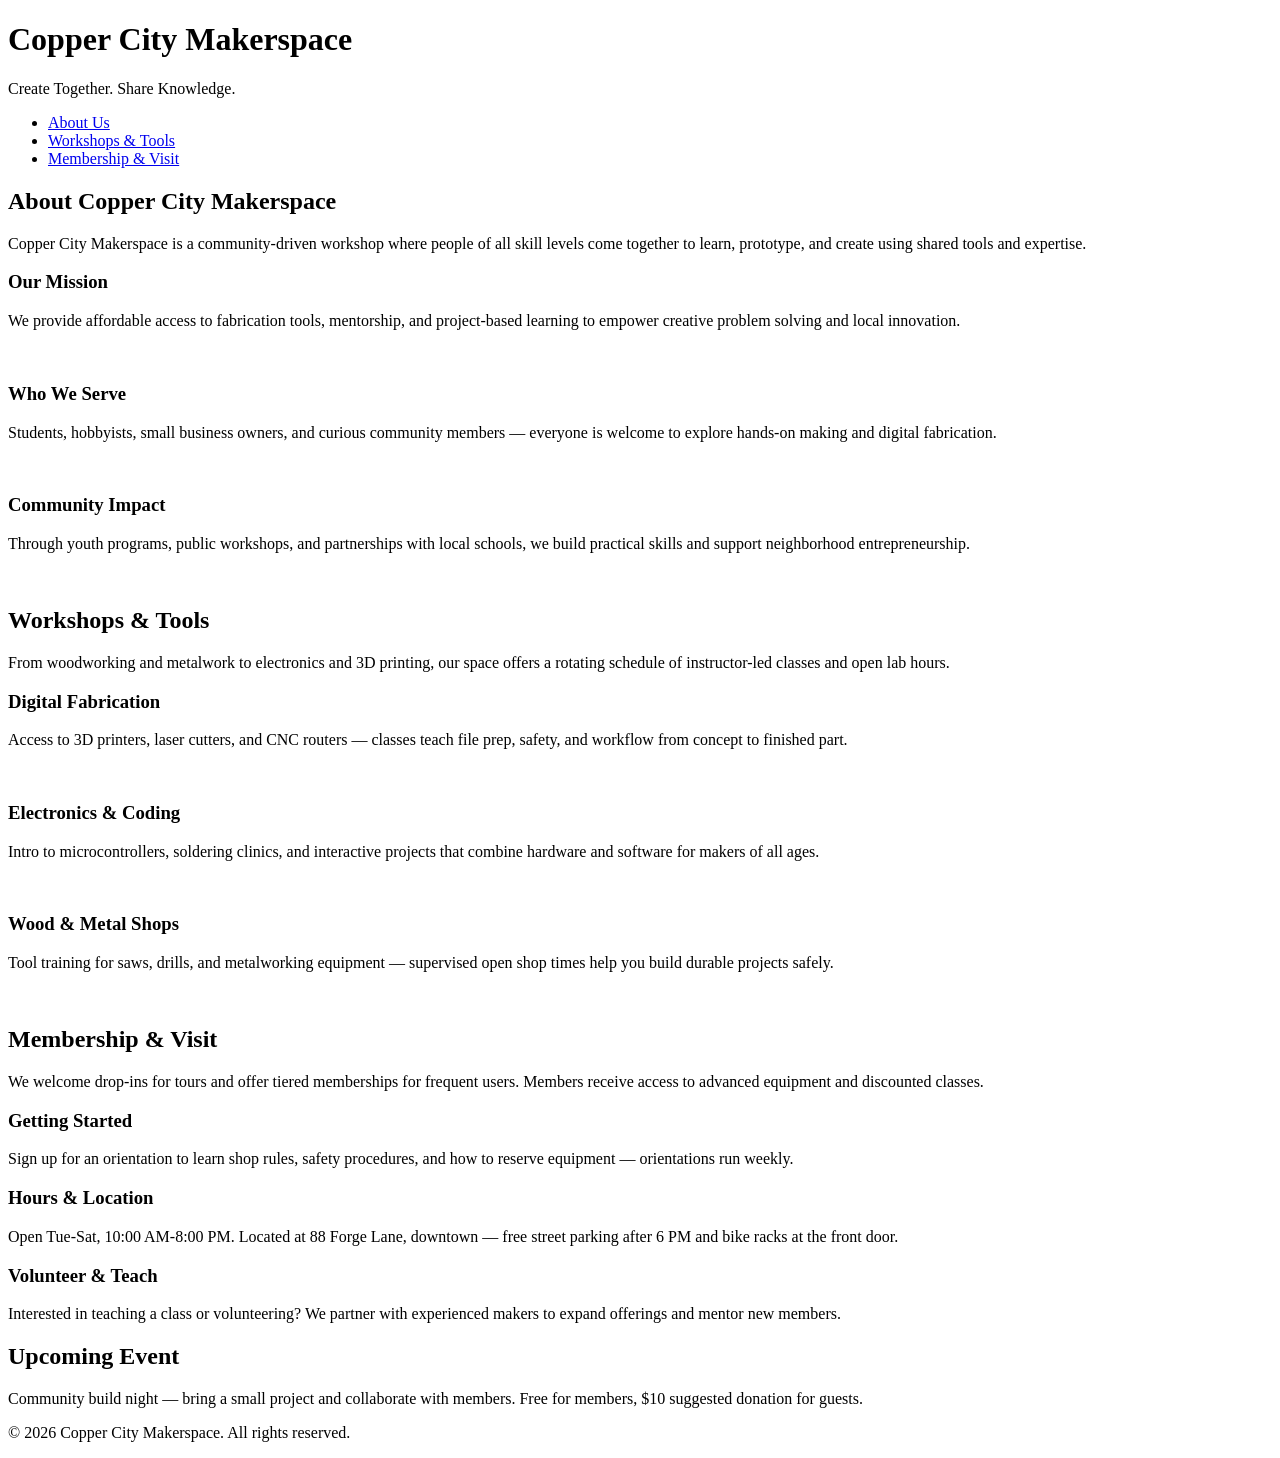
==== index.html @ 664b4c32 "Added new pages" ====
<!DOCTYPE html>
<html lang="en">
<head>
    <meta charset="UTF-8">
    <meta name="viewport" content="width=device-width, initial-scale=1.0">
    <link rel="stylesheet" href="styles.css">
    <title>Copper City Makerspace</title>
</head>
<body>
    <header>
        <h1>Copper City Makerspace</h1>
        <p>Create Together. Share Knowledge.</p>
    </header>
<nav>
    <ul>
        <li><a href="about.html">About Us</a></li>
        <li><a href="workshops.html">Workshops & Tools</a></li>
        <li><a href="memberships.html">Membership & Visit</a></li>
    </ul>
</nav>
<main>
    <section id="about">
        <h2>About Copper City Makerspace</h2>
        <p>Copper City Makerspace is a community-driven workshop where people of all skill levels come together to learn, prototype, and create using shared tools and expertise.</p>
        <div class="card-row">
            <section>
                <h3>Our Mission</h3>
                <p>We provide affordable access to fabrication tools, mentorship, and project-based learning to empower creative problem solving and local innovation.</p>
                <img src="images/engineering.jpg" alt="" width="300">
            </section>
            <section>
                <h3>Who We Serve</h3>
                <p>Students, hobbyists, small business owners, and curious community members — everyone is welcome to explore hands-on making and digital fabrication.</p>
                <img src="images/ideation.jpg" alt="" width="300">
            </section>
            <section>
                <h3>Community Impact</h3>
                <p>Through youth programs, public workshops, and partnerships with local schools, we build practical skills and support neighborhood entrepreneurship.</p>
                <img src="images/storytelling.jpg" alt="" width="300">
            </section>
        </div>
    </section>
    <section id="workshops">
        <h2>Workshops & Tools</h2>
        <p>From woodworking and metalwork to electronics and 3D printing, our space offers a rotating schedule of instructor-led classes and open lab hours.</p>
        <div class="card-row">
            <section>
                <h3>Digital Fabrication</h3>
                <p>Access to 3D printers, laser cutters, and CNC routers — classes teach file prep, safety, and workflow from concept to finished part.</p>
                <img src="images/3Dprinter.jpg" alt="" width="300">
            </section>
            <section>
                <h3>Electronics & Coding</h3>
                <p>Intro to microcontrollers, soldering clinics, and interactive projects that combine hardware and software for makers of all ages.</p>
                <img src="images/microcontroller.jpg" alt="" width="300">
            </section>
            <section>
                <h3>Wood & Metal Shops</h3>
                <p>Tool training for saws, drills, and metalworking equipment — supervised open shop times help you build durable projects safely.</p>
                <img src="images/metalworking.jpg" alt="" width="300">
            </section>
        </div>
    </section>
    <section id="memberships">
        <h2>Membership & Visit</h2>
        <p>We welcome drop-ins for tours and offer tiered memberships for frequent users. Members receive access to advanced equipment and discounted classes.</p>
        <div class="card-row"> 
            <section>
                <h3>Getting Started</h3>
                <p>Sign up for an orientation to learn shop rules, safety procedures, and how to reserve equipment — orientations run weekly.</p>
            </section>
            <section>
                <h3>Hours & Location</h3>
                <p>Open Tue-Sat, 10:00 AM-8:00 PM. Located at 88 Forge Lane, downtown — free street parking after 6 PM and bike racks at the front door.</p>
            </section>
            <section>
                <h3>Volunteer & Teach</h3>
                <p>Interested in teaching a class or volunteering? We partner with experienced makers to expand offerings and mentor new members.</p>
            </section>
        </div>
    </section>
</main>
<aside>
    <h2>Upcoming Event</h2>
    <p>Community build night — bring a small project and collaborate with members. Free for members, $10 suggested donation for guests.</p>
</aside>
<footer>
    <p>&copy; 2026 Copper City Makerspace. All rights reserved.</p>
</footer>
</body>
</html>
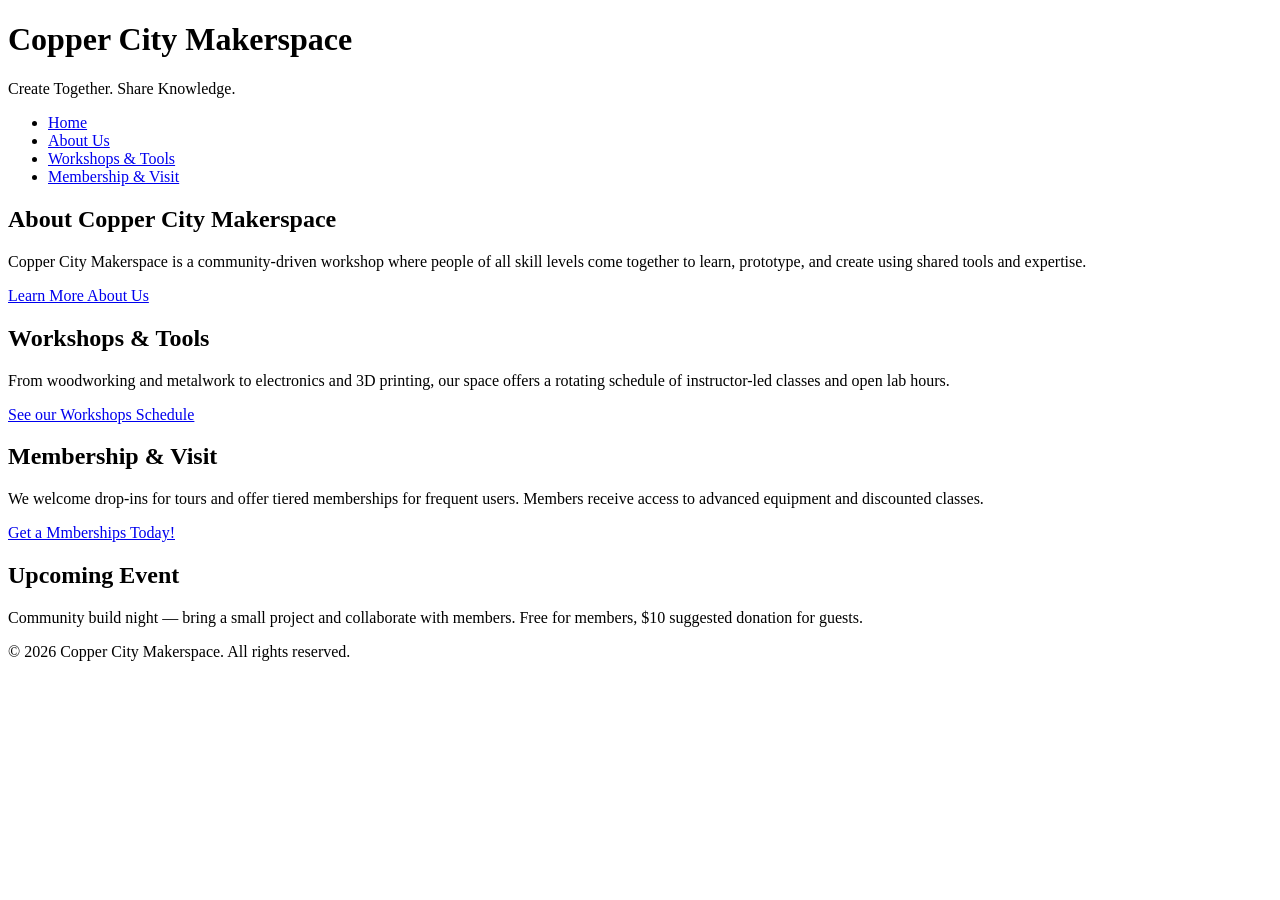
==== commit 0bd0dba4: "Next iteration of html complete" ====
--- a/index.html
+++ b/index.html
@@ -13,6 +13,7 @@
     </header>
 <nav>
     <ul>
+        <li><a href="index.html">Home</a></li>
         <li><a href="about.html">About Us</a></li>
         <li><a href="workshops.html">Workshops & Tools</a></li>
         <li><a href="memberships.html">Membership & Visit</a></li>
@@ -22,62 +23,17 @@
     <section id="about">
         <h2>About Copper City Makerspace</h2>
         <p>Copper City Makerspace is a community-driven workshop where people of all skill levels come together to learn, prototype, and create using shared tools and expertise.</p>
-        <div class="card-row">
-            <section>
-                <h3>Our Mission</h3>
-                <p>We provide affordable access to fabrication tools, mentorship, and project-based learning to empower creative problem solving and local innovation.</p>
-                <img src="images/engineering.jpg" alt="" width="300">
-            </section>
-            <section>
-                <h3>Who We Serve</h3>
-                <p>Students, hobbyists, small business owners, and curious community members — everyone is welcome to explore hands-on making and digital fabrication.</p>
-                <img src="images/ideation.jpg" alt="" width="300">
-            </section>
-            <section>
-                <h3>Community Impact</h3>
-                <p>Through youth programs, public workshops, and partnerships with local schools, we build practical skills and support neighborhood entrepreneurship.</p>
-                <img src="images/storytelling.jpg" alt="" width="300">
-            </section>
-        </div>
+        <a href="about.html">Learn More About Us</a>
     </section>
     <section id="workshops">
         <h2>Workshops & Tools</h2>
         <p>From woodworking and metalwork to electronics and 3D printing, our space offers a rotating schedule of instructor-led classes and open lab hours.</p>
-        <div class="card-row">
-            <section>
-                <h3>Digital Fabrication</h3>
-                <p>Access to 3D printers, laser cutters, and CNC routers — classes teach file prep, safety, and workflow from concept to finished part.</p>
-                <img src="images/3Dprinter.jpg" alt="" width="300">
-            </section>
-            <section>
-                <h3>Electronics & Coding</h3>
-                <p>Intro to microcontrollers, soldering clinics, and interactive projects that combine hardware and software for makers of all ages.</p>
-                <img src="images/microcontroller.jpg" alt="" width="300">
-            </section>
-            <section>
-                <h3>Wood & Metal Shops</h3>
-                <p>Tool training for saws, drills, and metalworking equipment — supervised open shop times help you build durable projects safely.</p>
-                <img src="images/metalworking.jpg" alt="" width="300">
-            </section>
-        </div>
+        <a href="workshops.html">See our Workshops Schedule</a>
     </section>
     <section id="memberships">
         <h2>Membership & Visit</h2>
         <p>We welcome drop-ins for tours and offer tiered memberships for frequent users. Members receive access to advanced equipment and discounted classes.</p>
-        <div class="card-row"> 
-            <section>
-                <h3>Getting Started</h3>
-                <p>Sign up for an orientation to learn shop rules, safety procedures, and how to reserve equipment — orientations run weekly.</p>
-            </section>
-            <section>
-                <h3>Hours & Location</h3>
-                <p>Open Tue-Sat, 10:00 AM-8:00 PM. Located at 88 Forge Lane, downtown — free street parking after 6 PM and bike racks at the front door.</p>
-            </section>
-            <section>
-                <h3>Volunteer & Teach</h3>
-                <p>Interested in teaching a class or volunteering? We partner with experienced makers to expand offerings and mentor new members.</p>
-            </section>
-        </div>
+        <a href="memberships.html">Get a Mmberships Today!</a>
     </section>
 </main>
 <aside>
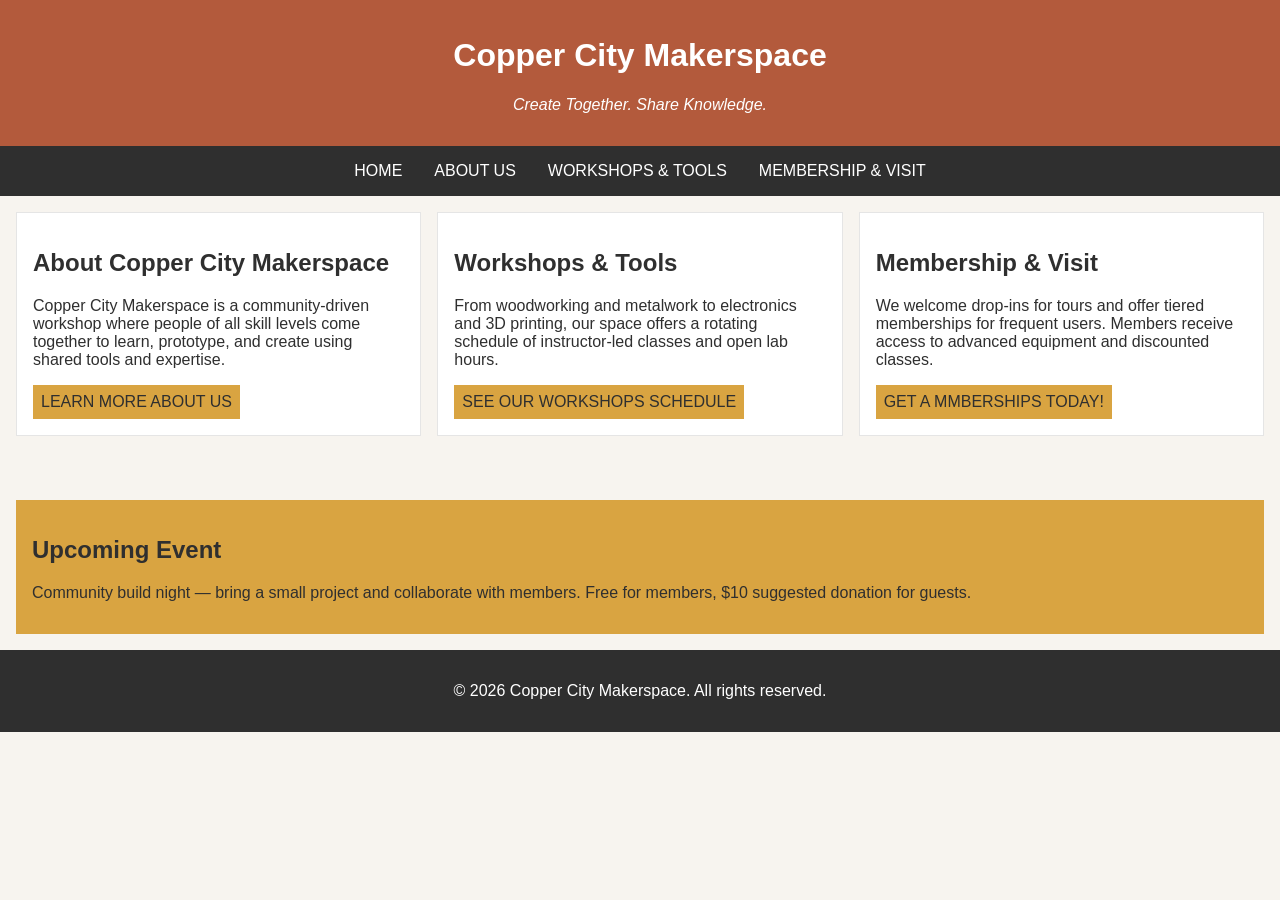
==== commit d4586d58: "completed iteration for multipage site" ====
--- a/index.html
+++ b/index.html
@@ -19,7 +19,7 @@
         <li><a href="memberships.html">Membership & Visit</a></li>
     </ul>
 </nav>
-<main>
+<main class="card-row">
     <section id="about">
         <h2>About Copper City Makerspace</h2>
         <p>Copper City Makerspace is a community-driven workshop where people of all skill levels come together to learn, prototype, and create using shared tools and expertise.</p>
--- a/styles.css
+++ b/styles.css
@@ -0,0 +1,127 @@
+/* =====  CSS by Christina Carrasquilla, updated by Luis Navarro =====  */
+
+/* ===== Color Palette 
+
+Copper:#B35A3C
+Charcoal:#2F2F2F
+Light Background:#F7F4EF
+Card Background:#FFFFFF
+Soft Gold:#D9A441
+Border:#E5E5E5
+
+===== */
+
+/* ===== GLOBAL (Base) Styles ===== */
+
+body {
+    font-family: Arial, sans-serif;
+    margin: 0;
+    background-color: #F7F4EF;
+    color: #2F2F2F;
+    display:grid;
+    grid-template-columns: 1fr;
+
+
+}
+
+header {
+    background-color: #B35A3C;
+    color: white;
+    text-align: center;
+    padding: 1rem;
+}
+
+header img {
+    margin-top: 0.5rem;
+}
+header p {
+    font-style:italic;
+}
+nav {
+    background-color: #2F2F2F;
+    padding:.5rem;
+}
+
+nav ul {
+    list-style: none;
+    margin: 0;
+    padding: 0;
+   
+}
+
+nav a {
+    color: white;
+    text-decoration: none;
+    padding: 0.5rem;
+    display: inline-block;
+    text-transform:uppercase;
+}
+
+nav a:hover {
+    background-color: #B35A3C;
+}
+
+main {
+    padding: 1rem;
+}
+main a {
+    background-color: #D9A441;
+    color: #2F2F2F;
+    text-decoration: none;
+    padding: 0.5rem;
+    display: inline-block;
+    text-transform:uppercase;
+}
+
+main a:hover {
+    background-color: #B35A3C;
+    color:white;
+
+}
+
+section {
+    margin-bottom: 2rem;
+}
+
+
+.card-row section {
+    background-color: white;
+    border: 1px solid #E5E5E5;
+    padding: 1rem;
+}
+
+img {
+    display: block;
+    margin-top: 0.5rem;
+    max-width: 100%;
+}
+
+aside {
+    background-color: #D9A441;
+    padding: 1rem;
+    margin: 1rem;
+}
+
+footer {
+    background-color: #2F2F2F;
+    color: white;
+    text-align: center;
+    padding: 1rem;
+}
+/* ====== MEDIA QUERY (MEDIUM ==== */
+@media screen and (min-width:817px){
+    nav ul {
+        display: flex;
+        justify-content: center;
+        gap: 1rem;
+    }
+
+    .card-row {
+        display: flex;
+        gap: 1rem;
+    }
+
+    .card-row section {
+        width: 30%;
+    }
+}
